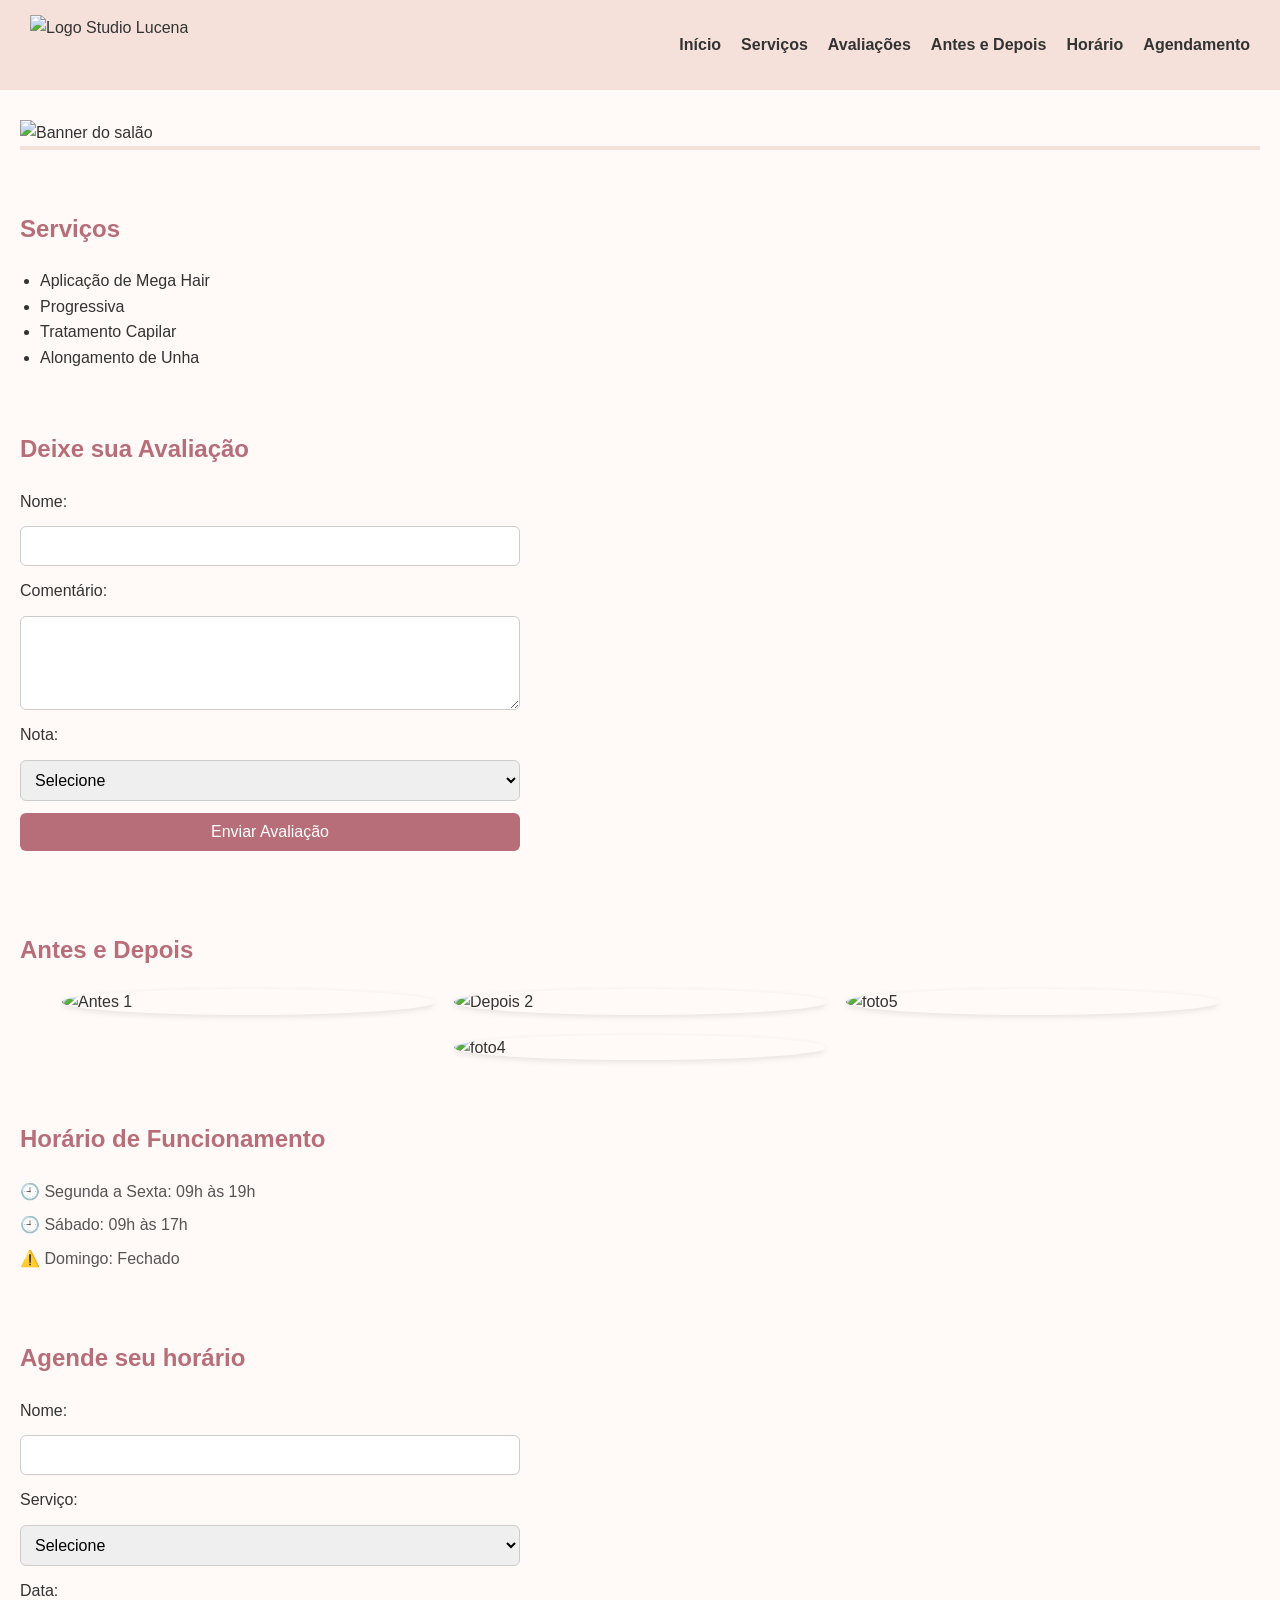
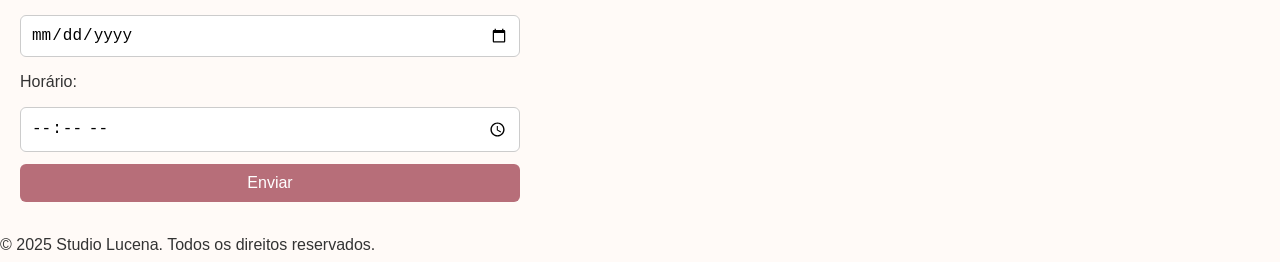
==== index5.html @ 1360a59b "subida inicial" ====
<!DOCTYPE html>
<html lang="pt-BR">

<head>
  <meta charset="UTF-8" />
  <meta name="viewport" content="width=device-width, initial-scale=1.0" />
  <title>Studio Lucena</title>
  <link rel="stylesheet" href="styles.css" />
</head>

<body>
  <header>
    <img src="c:\Users\joana\Downloads\logo (3).png" alt="Logo Studio Lucena" class="logo" />
    <nav>
      <ul>
        <li><a href="#banner">Início</a></li>
        <li><a href="#servicos">Serviços</a></li>
        <li><a href="#avaliacoes">Avaliações</a></li>
        <li><a href="#antes-depois">Antes e Depois</a></li>
        <li><a href="#horario">Horário</a></li>
        <li><a href="#contato">Agendamento</a></li>
      </ul>
    </nav>
  </header>

  <main>
    <section id="banner">
      <img src="c:\Users\joana\Pictures\banner.png" alt="Banner do salão" />
    </section>

    <section id="servicos">
      <h2>Serviços</h2>
      <ul>
        <li>Aplicação de Mega Hair</li>
        <li>Progressiva</li>
        <li>Tratamento Capilar</li>
        <li>Alongamento de Unha</li>
      </ul>
    </section>

    <section id="avaliacoes">
      <h2>Deixe sua Avaliação</h2>
      <form id="formAvaliacao">
        <label for="nomeAvaliador">Nome:</label>
        <input type="text" id="nomeAvaliador" required />

        <label for="comentario">Comentário:</label>
        <textarea id="comentario" rows="4" required></textarea>

        <label for="nota">Nota:</label>
        <select id="nota" required>
          <option value="">Selecione</option>
          <option value="⭐">⭐</option>
          <option value="⭐⭐">⭐⭐</option>
          <option value="⭐⭐⭐">⭐⭐⭐</option>
          <option value="⭐⭐⭐⭐">⭐⭐⭐⭐</option>
          <option value="⭐⭐⭐⭐⭐">⭐⭐⭐⭐⭐</option>
        </select>

        <button type="submit">Enviar Avaliação</button>
      </form>

      <div id="listaAvaliacoes"></div>
    </section>

    <section id="antes-depois">
      <h2>Antes e Depois</h2>
      <div class="comparacao">
        <img src="c:\Users\joana\Downloads\Antes1.jpeg" alt="Antes 1" />
        <img src="c:\Users\joana\Downloads\depois2.jpeg" alt="Depois 2" />
        <img src="c:\Users\joana\Downloads\foto5.jpeg" alt="foto5" />
        <img src="c:\Users\joana\Downloads\foto4.jpeg" alt="foto4" />
      </div>
    </section>

    <section id="horario">
      <h2>Horário de Funcionamento</h2>
      <ul>
        <li>🕘 Segunda a Sexta: 09h às 19h</li>
        <li>🕘 Sábado: 09h às 17h</li>
        <li class="fechado">⚠️ Domingo: Fechado</li>
      </ul>
    </section>

    <section id="contato">
      <h2>Agende seu horário</h2>
      <form id="formulario">
        <label for="nome">Nome:</label>
        <input type="text" id="nome" required />

        <label for="servico">Serviço:</label>
        <select id="servico" required>
          <option value="">Selecione</option>
          <option value="mega">Mega Hair</option>
          <option value="progressiva">Progressiva</option>
          <option value="tratamento">Tratamento Capilar</option>
          <option value="unha">Alongamento de Unha</option>
        </select>

        <label for="data">Data:</label>
        <input type="date" id="data" required />

        <label for="horario">Horário:</label>
        <input type="time" id="horario" required />

        <button type="submit">Enviar</button>
      </form>
    </section>
  </main>

  <footer>
    <p>&copy; 2025 Studio Lucena. Todos os direitos reservados.</p>
  </footer>

  <script>
    // Agendamento
    document.getElementById("formulario").addEventListener("submit", function (e) {
      e.preventDefault();
      const nome = document.getElementById("nome").value;
      const servico = document.getElementById("servico").value;
      const data = document.getElementById("data").value;
      const horario = document.getElementById("horario").value;

      if (!nome || !servico || !data || !horario) {
        alert("Por favor, preencha todos os campos.");
        return;
      }

      alert("Agendamento realizado com sucesso!");
      this.reset();
    });

    // Avaliações
    document.getElementById("formAvaliacao").addEventListener("submit", function (e) {
      e.preventDefault();

      const nome = document.getElementById("nomeAvaliador").value;
      const comentario = document.getElementById("comentario").value;
      const nota = document.getElementById("nota").value;

      if (!nome || !comentario || !nota) {
        alert("Por favor, preencha todos os campos.");
        return;
      }

      const novaAvaliacao = document.createElement("div");
      novaAvaliacao.classList.add("avaliacao");
      novaAvaliacao.innerHTML = `<p><strong>${nome}</strong> ${nota}</p><p>${comentario}</p>`;

      document.getElementById("listaAvaliacoes").appendChild(novaAvaliacao);
      this.reset();
    });
  </script>
</body>

</html>
---- styles.css ----
* {
  margin: 0;
  padding: 0;
  box-sizing: border-box;
}

body {
  font-family: 'Segoe UI', sans-serif;
  background-color: #fffaf7;
  color: #333;
  line-height: 1.6;
}

/* Cabeçalho */
header {
  background-color: #f5e1da;
  display: flex;
  justify-content: space-between;
  align-items: center;
  padding: 15px 30px;
  flex-wrap: wrap;
}

.logo {
  height: 60px;
}

nav ul {
  list-style: none;
  display: flex;
  gap: 20px;
}

nav a {
  text-decoration: none;
  color: #333;
  font-weight: bold;
  transition: color 0.3s;
}

nav a:hover {
  color: #b76e79;
}

/* Banner */
#banner img {
  width: 100%;
  height: auto;
  display: block;
  border-bottom: 4px solid #f5e1da;
}

/* Seções */
section {
  padding: 30px 20px;
}

h2 {
  margin-bottom: 20px;
  color: #b76e79;
}

/* Lista de serviços */
#servicos ul {
  list-style: disc;
  padding-left: 20px;
}

/* Formulários */
form {
  display: flex;
  flex-direction: column;
  gap: 12px;
  max-width: 500px;
}

input, select, textarea, button {
  padding: 10px;
  border: 1px solid #ccc;
  border-radius: 6px;
  font-size: 1rem;
}

textarea {
  resize: vertical;
}

button {
  background-color: #b76e79;
  color: white;
  border: none;
  cursor: pointer;
  transition: background 0.3s;
}

button:hover {
  background-color: #a05a65;
}

/* Avaliações */
#listaAvaliacoes {
  margin-top: 20px;
}

.avaliacao {
  background-color: #fff0f5;
  padding: 15px;
  margin-bottom: 15px;
  border-left: 4px solid #b76e79;
  border-radius: 6px;
}

/* Antes e Depois */
.comparacao {
  display: flex;
  justify-content: center;
  gap: 20px;
  flex-wrap: wrap;
}

.comparacao img {
  width: 30%;
  border-radius: 50%;
  object-fit: cover;
  box-shadow: 0 2px 6px rgba(0, 0, 0, 0.1);
}

/* Horário */
#horario ul {
  list-style: none;
  padding-left: 0;
}

#horario li {
  margin-bottom: 8px;
  font-weight: 500;
  color: #555;
}

#horario .fechado {
  color
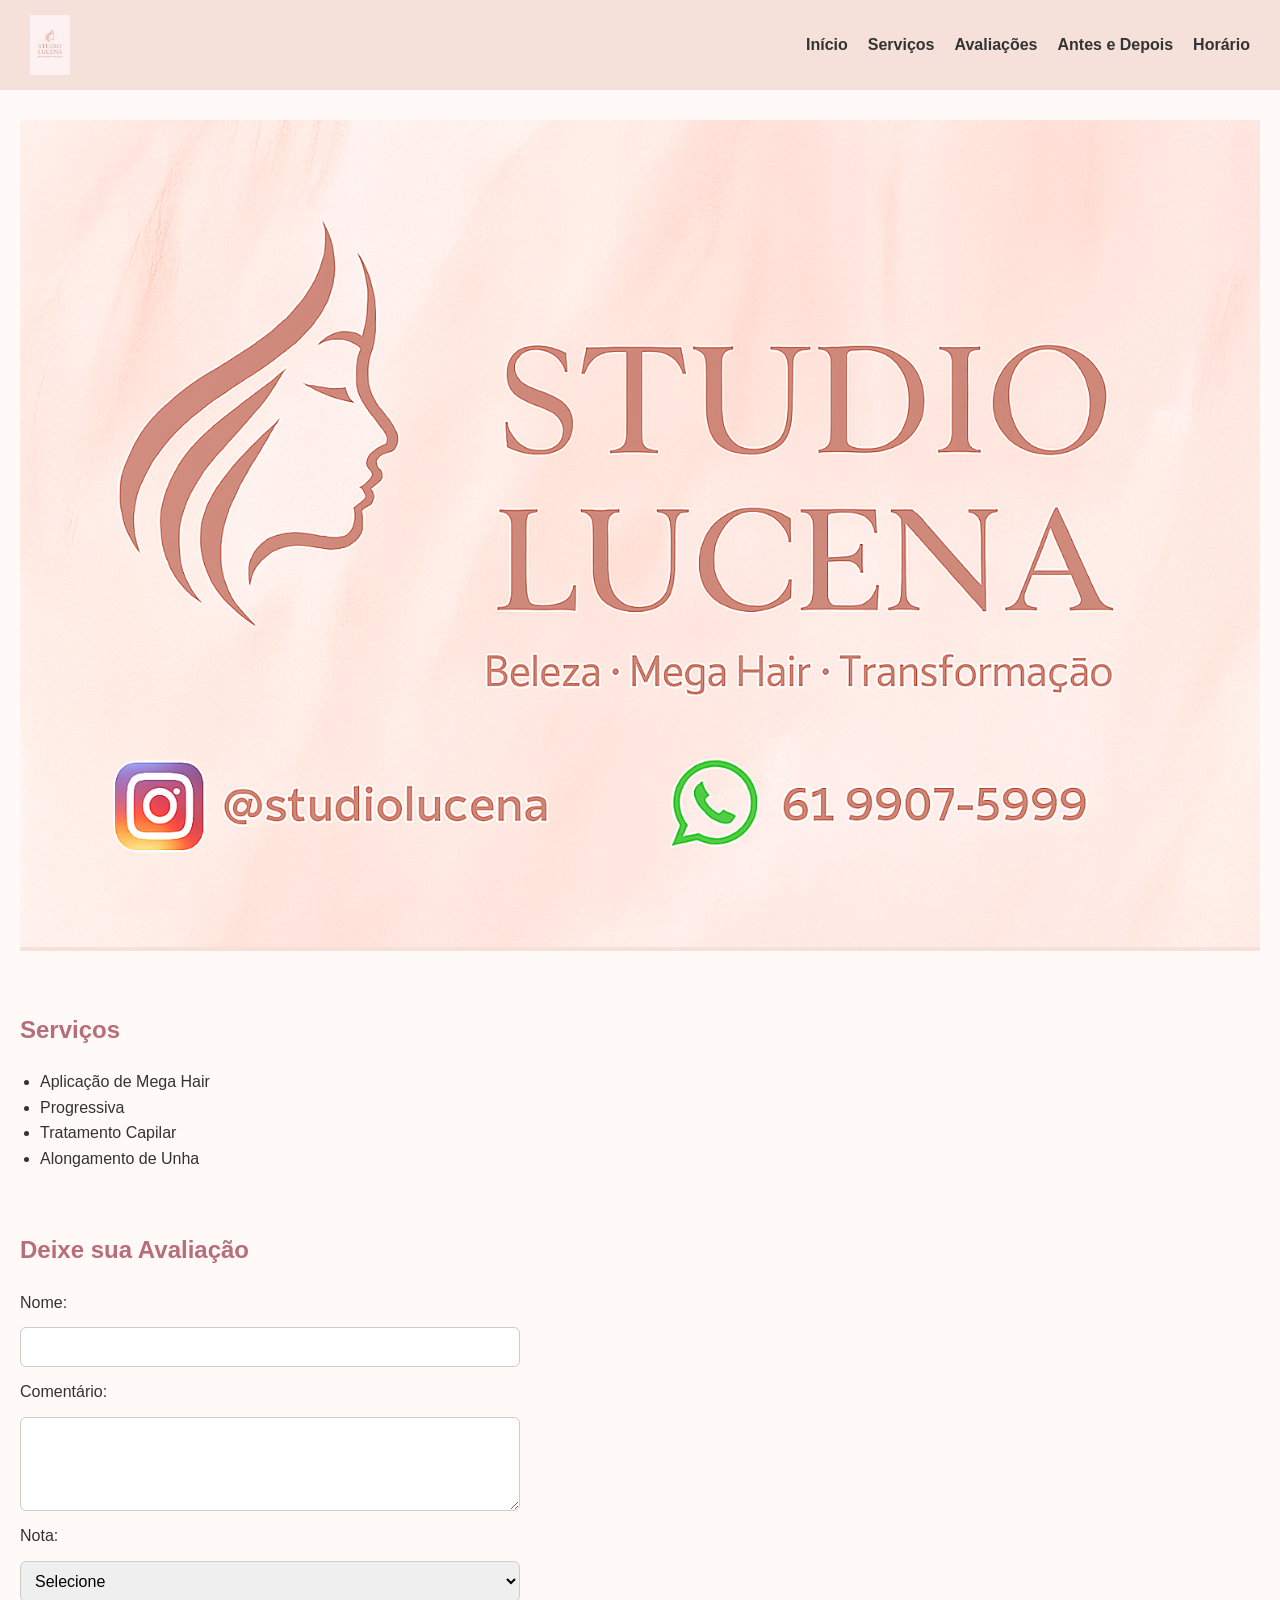
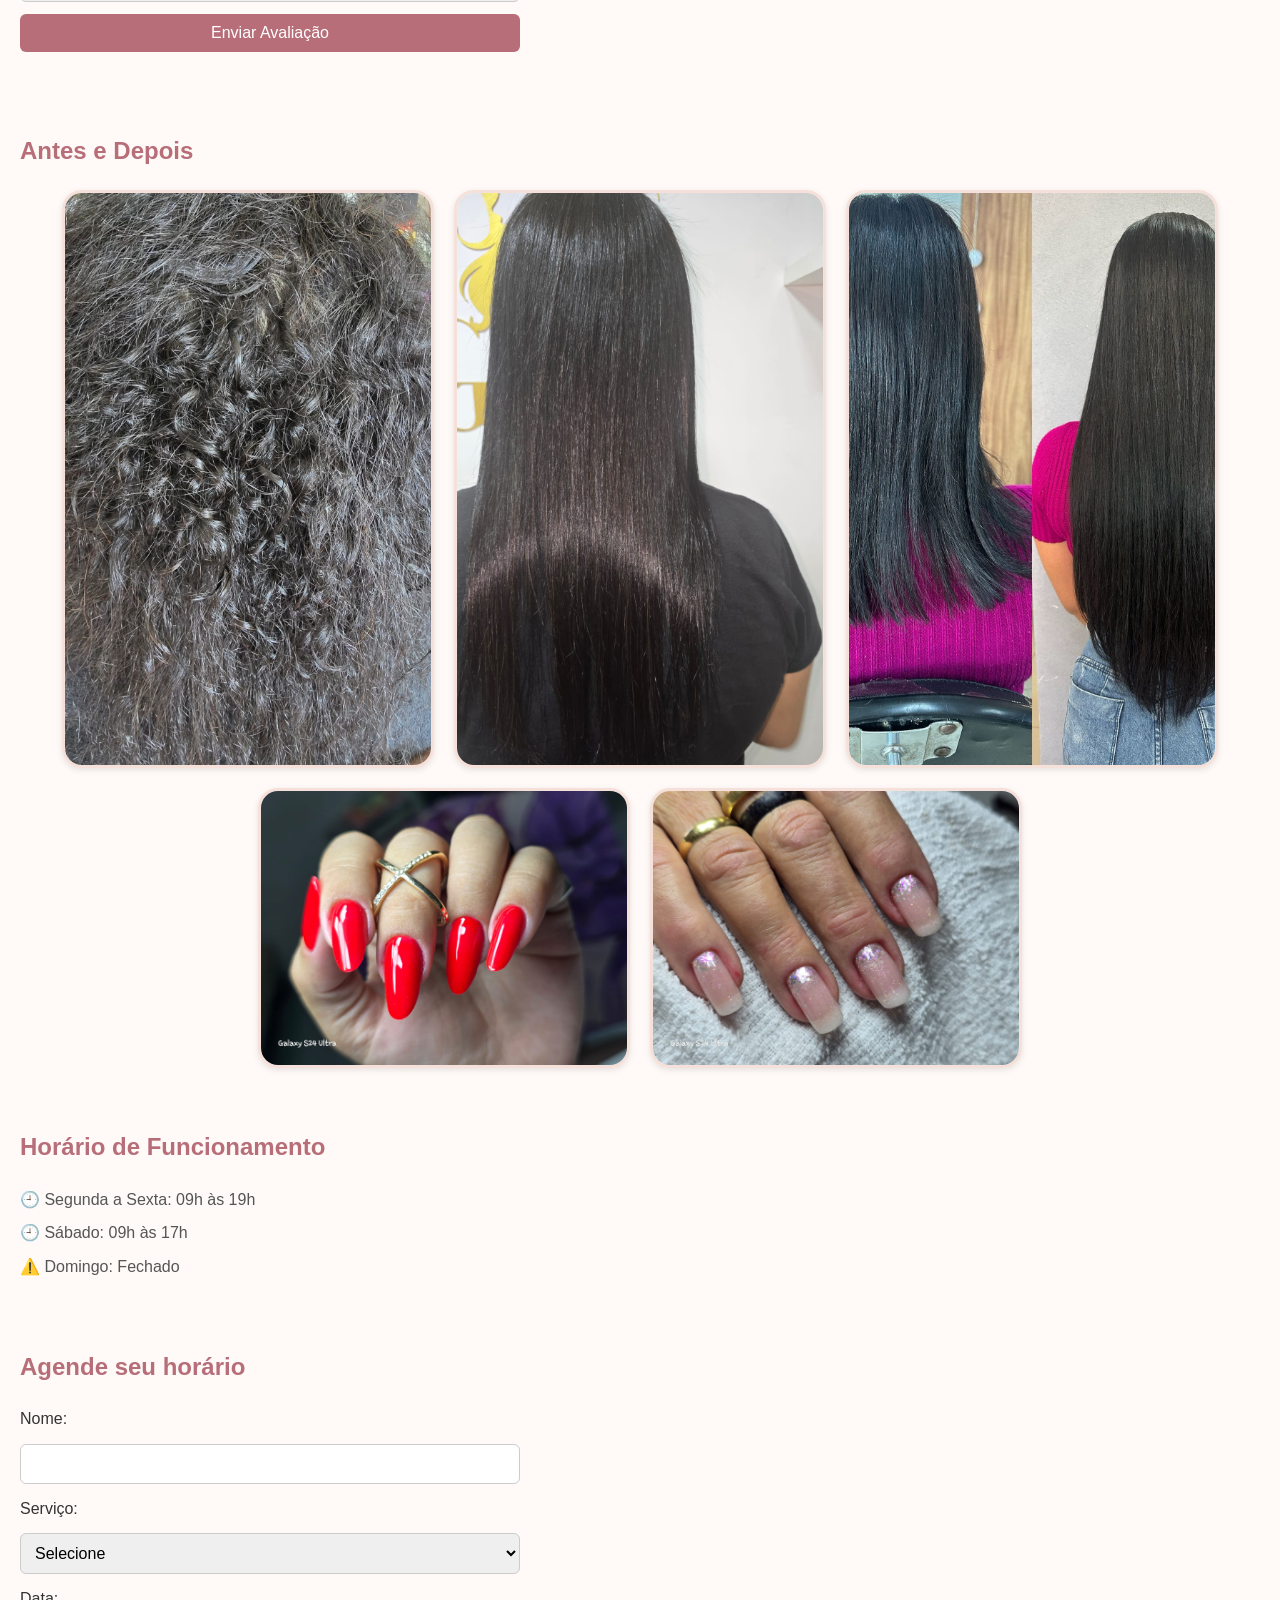
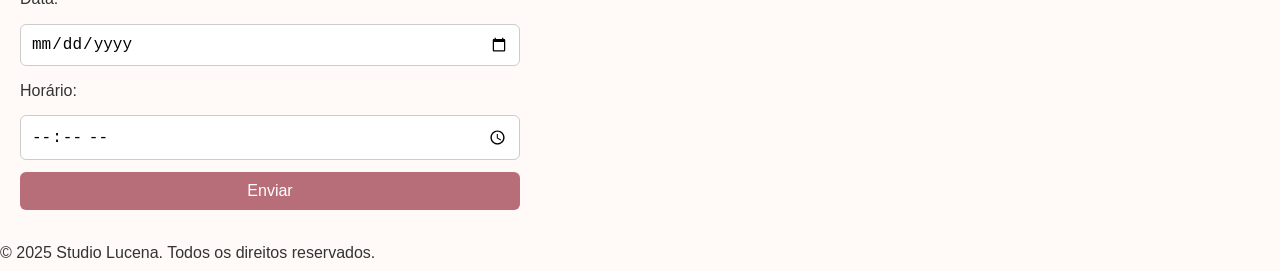
==== commit 4266d13f: "STUDIO LUCENA" ====
--- a/index5.html
+++ b/index5.html
@@ -10,7 +10,7 @@
 
 <body>
   <header>
-    <img src="c:\Users\joana\Downloads\logo (3).png" alt="Logo Studio Lucena" class="logo" />
+    <img src="img/logo (3).png" alt="Logo Studio Lucena" class="logo" />
     <nav>
       <ul>
         <li><a href="#banner">Início</a></li>
@@ -18,14 +18,13 @@
         <li><a href="#avaliacoes">Avaliações</a></li>
         <li><a href="#antes-depois">Antes e Depois</a></li>
         <li><a href="#horario">Horário</a></li>
-        <li><a href="#contato">Agendamento</a></li>
       </ul>
     </nav>
   </header>
 
   <main>
     <section id="banner">
-      <img src="c:\Users\joana\Pictures\banner.png" alt="Banner do salão" />
+      <img src="img/banner.png" alt="Banner do salão" />
     </section>
 
     <section id="servicos">
@@ -66,10 +65,11 @@
     <section id="antes-depois">
       <h2>Antes e Depois</h2>
       <div class="comparacao">
-        <img src="c:\Users\joana\Downloads\Antes1.jpeg" alt="Antes 1" />
-        <img src="c:\Users\joana\Downloads\depois2.jpeg" alt="Depois 2" />
-        <img src="c:\Users\joana\Downloads\foto5.jpeg" alt="foto5" />
-        <img src="c:\Users\joana\Downloads\foto4.jpeg" alt="foto4" />
+        <img src="img/antes1.jpeg" alt="Antes 1" />
+        <img src="img/depois2.jpeg" alt="Depois 2" />
+        <img src="img/foto5.jpeg" alt="foto5" />
+        <img src="img/foto4.jpeg" alt="foto4" />
+        <img src="img/foto1.jpeg" alt="foto1" />
       </div>
     </section>
 
--- a/styles.css
+++ b/styles.css
@@ -11,7 +11,7 @@
   line-height: 1.6;
 }
 
-/* Cabeçalho */
+
 header {
   background-color: #f5e1da;
   display: flex;
@@ -42,7 +42,7 @@
   color: #b76e79;
 }
 
-/* Banner */
+
 #banner img {
   width: 100%;
   height: auto;
@@ -50,7 +50,7 @@
   border-bottom: 4px solid #f5e1da;
 }
 
-/* Seções */
+
 section {
   padding: 30px 20px;
 }
@@ -60,13 +60,13 @@
   color: #b76e79;
 }
 
-/* Lista de serviços */
+
 #servicos ul {
   list-style: disc;
   padding-left: 20px;
 }
 
-/* Formulários */
+
 form {
   display: flex;
   flex-direction: column;
@@ -97,7 +97,7 @@
   background-color: #a05a65;
 }
 
-/* Avaliações */
+
 #listaAvaliacoes {
   margin-top: 20px;
 }
@@ -110,7 +110,7 @@
   border-radius: 6px;
 }
 
-/* Antes e Depois */
+
 .comparacao {
   display: flex;
   justify-content: center;
@@ -120,12 +120,18 @@
 
 .comparacao img {
   width: 30%;
-  border-radius: 50%;
+  border-radius: 20px; /* Mais arredondado */
   object-fit: cover;
   box-shadow: 0 2px 6px rgba(0, 0, 0, 0.1);
+  border: 3px solid #f5e1da; /* Borda suave em tom rosa claro */
+  transition: transform 0.3s ease;
 }
 
-/* Horário */
+.comparacao img:hover {
+  transform: scale(1.03); /* Efeito leve ao passar o mouse */
+}
+
+
 #horario ul {
   list-style: none;
   padding-left: 0;
